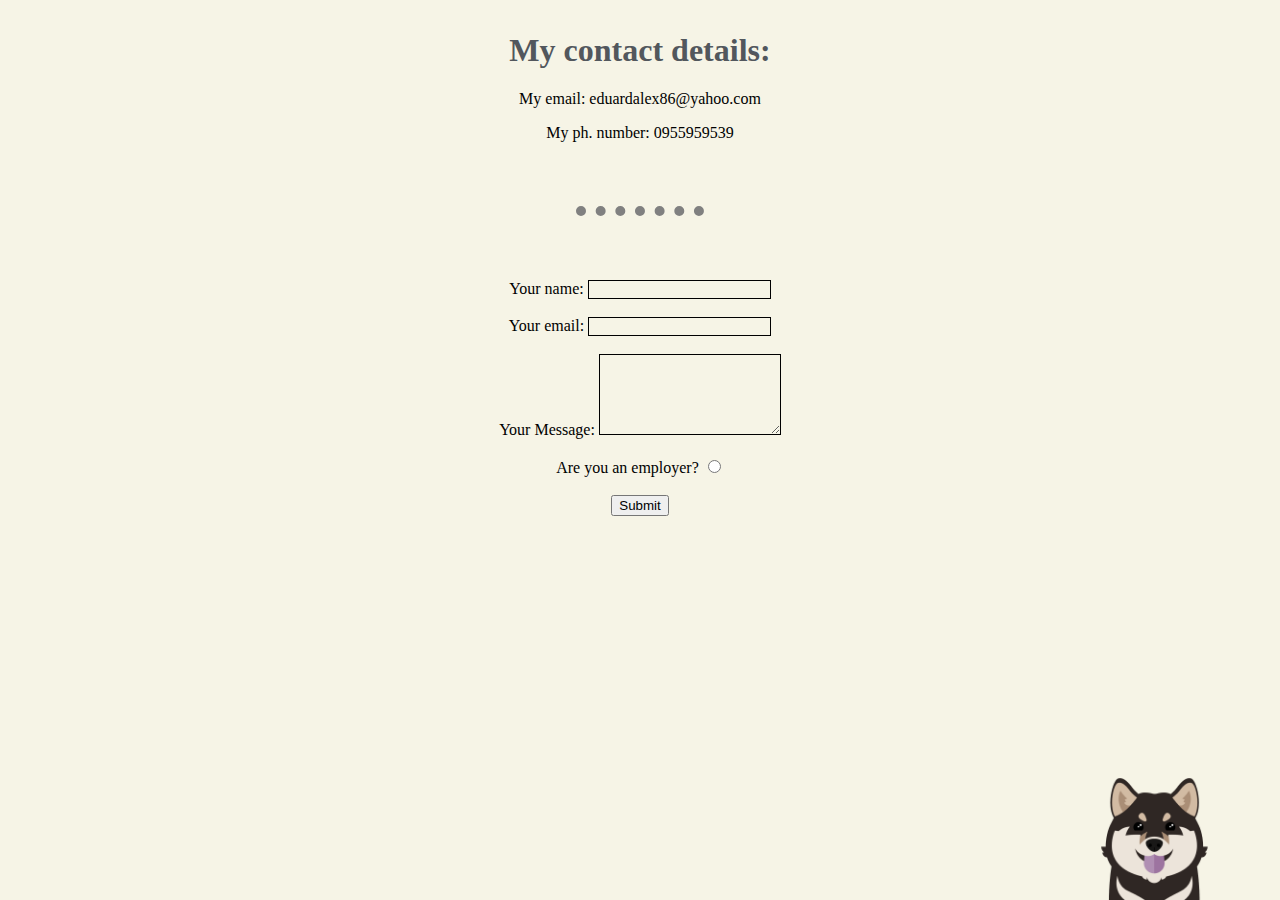
==== contact-me.html @ df68b00d "Add files via upload" ====
<!DOCTYPE html>
<html lang="en">
<head>
    <meta charset="UTF-8">
    <meta name="viewport" content="width=device-width, initial-scale=1.0">
    <title>Document</title>
    <link rel="stylesheet" href="styles1.css">
</head>
<body>
    <h1 id="grey"> My contact details:</h1>
    <p>My email: eduardalex86@yahoo.com</p>
    <p>My ph. number: 0955959539</p>
<hr>
<div class="form">
    <form action="mailto:eduardalex86@yahoo.com" method="POST" enctype="text/plain">
        <label for="name">Your name:</label>
        <input type="text" id="name" name="yourName"><br><br>
        <label for="email">Your email:</label>
        <input type="email" id="email" name="yourEmail"><br><br>
        <label for="message">Your Message:</label>
        <textarea name="yourMessage" id="message" cols="20" rows="5"></textarea><br><br>
        <label > Are you an employer?</label>
        <input type="radio"><br><br>
        <input type="submit">
    </form>
</div>

<img class="doggo" src="doggo.png" alt="doggo">

</body>
</html>
---- styles1.css ----
body {
    background-color: #f6f4e6;
    margin: 0;
    text-align: center;
}
hr {
    border-style: none;
    border-top-style: dotted;
    border-color: grey;
    border-width: 10px;
    width: 10%;
    margin-top: 4rem;
    margin-bottom: 4rem;
}
#grey {
    color: #52575d;
    margin-top: 2rem;
}

.form {
    margin-top: 3rem;
}

.form form #name {
    background-color:   #f6f4e6;
    border:1px solid black;
}

.form form #email {
    background-color:   #f6f4e6;
    border:1px solid black;
}

.form form #message {
    background-color:   #f6f4e6;
    border:1px solid black;
}

.doggo {
    width: 15%;
    position: fixed;
    bottom: 0;
    right: 30px;
}
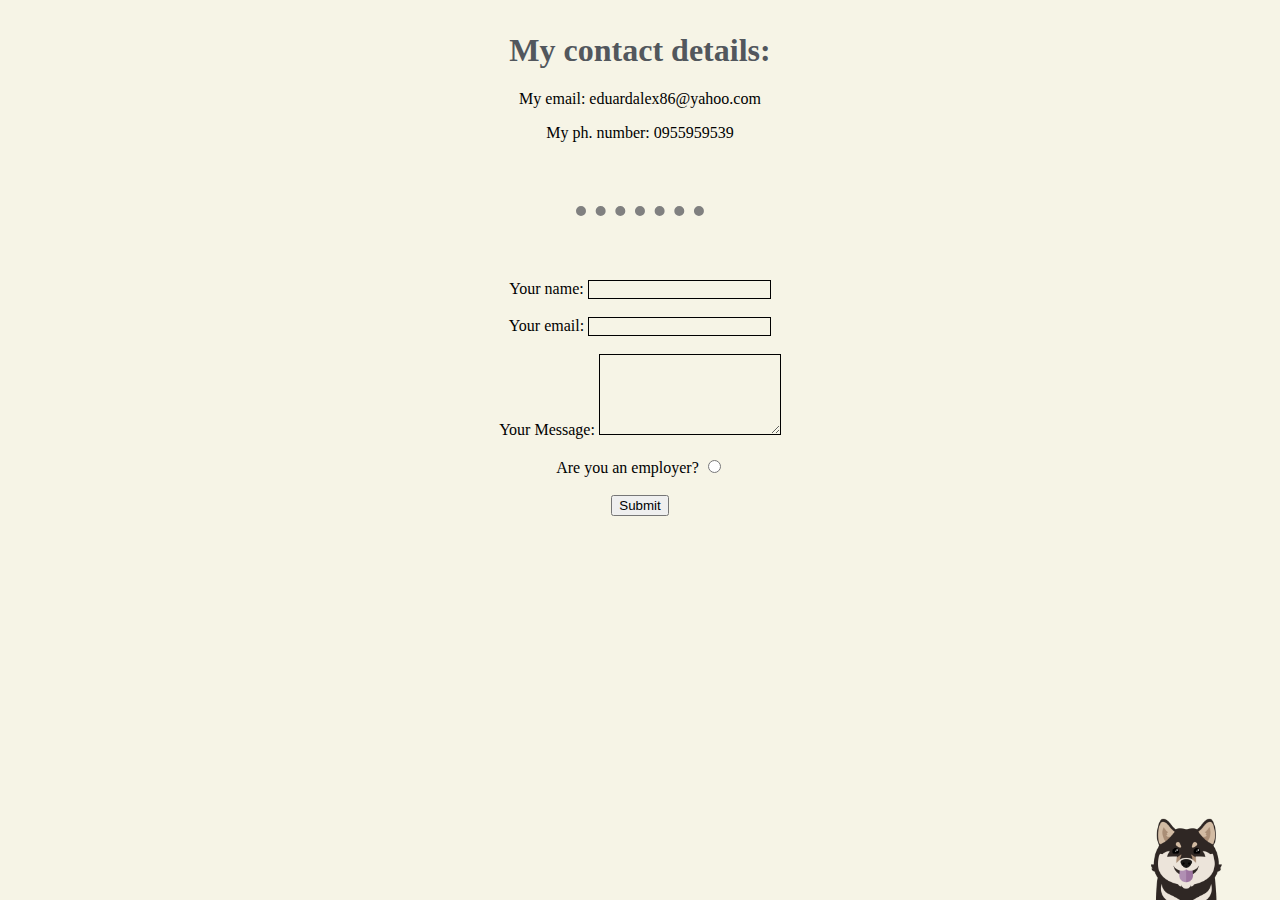
==== commit 128d2d0c: "Add files via upload" ====
--- a/contact-me.html
+++ b/contact-me.html
@@ -25,7 +25,7 @@
     </form>
 </div>
 
-<img class="doggo" src="doggo.png" alt="doggo">
+<img id="doggo" src="doggo.png" alt="doggo">
 
 </body>
 </html> --- a/styles1.css
+++ b/styles1.css
@@ -36,9 +36,9 @@
     border:1px solid black;
 }
 
-.doggo {
-    width: 15%;
+#doggo {
+    width: 10%;
     position: fixed;
     bottom: 0;
-    right: 30px;
+    right: 1.875rem;
 }
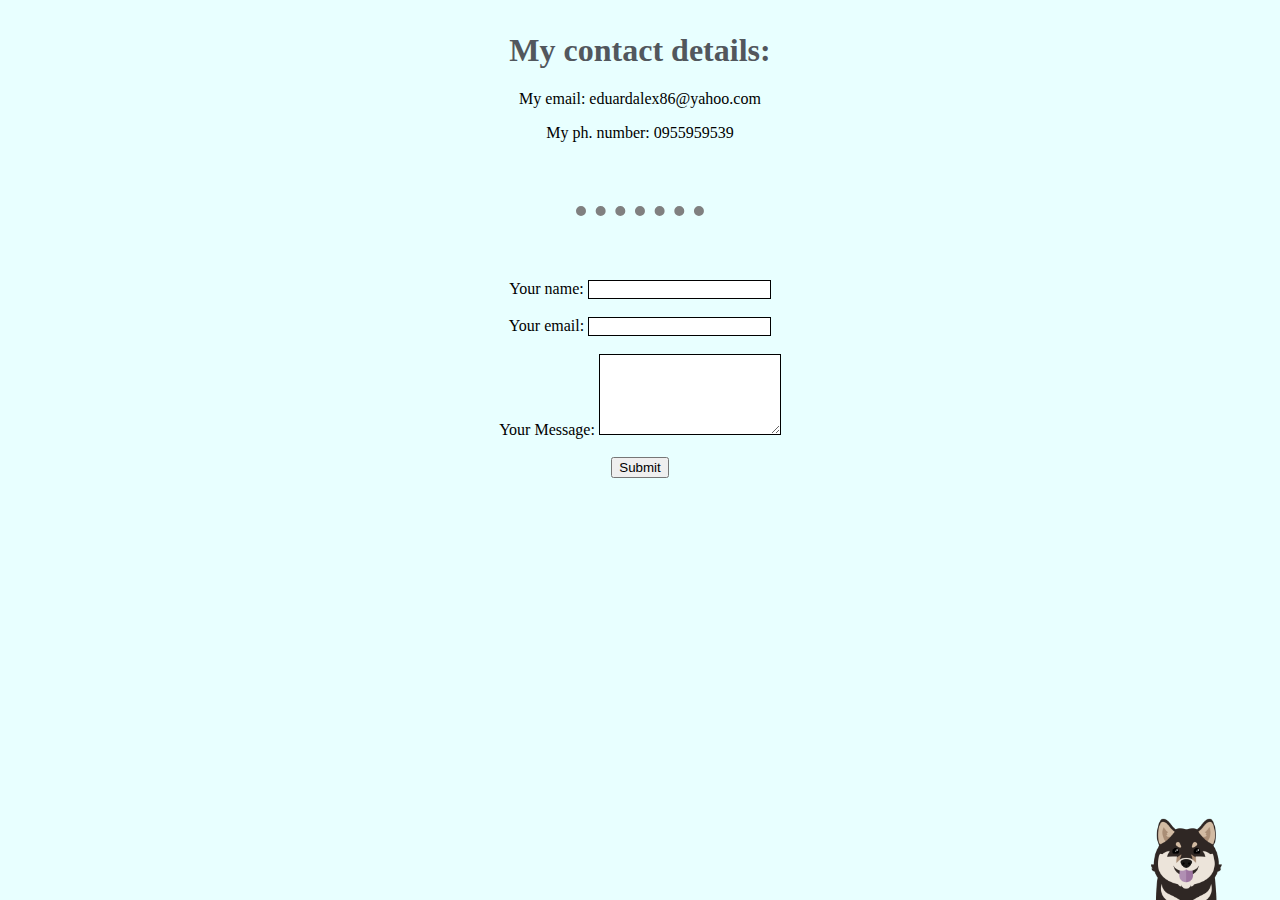
==== commit 417316bc: "Add files via upload" ====
--- a/contact-me.html
+++ b/contact-me.html
@@ -19,13 +19,11 @@
         <input type="email" id="email" name="yourEmail"><br><br>
         <label for="message">Your Message:</label>
         <textarea name="yourMessage" id="message" cols="20" rows="5"></textarea><br><br>
-        <label > Are you an employer?</label>
-        <input type="radio"><br><br>
         <input type="submit">
     </form>
 </div>
 
-<img id="doggo" src="doggo.png" alt="doggo">
+<img id="doggo" src="images/doggo.png" alt="doggo">
 
 </body>
 </html> --- a/styles1.css
+++ b/styles1.css
@@ -1,5 +1,5 @@
 body {
-    background-color: #f6f4e6;
+    background-color:#e8ffff;
     margin: 0;
     text-align: center;
 }
@@ -22,17 +22,17 @@
 }
 
 .form form #name {
-    background-color:   #f6f4e6;
+    background-color:  white;
     border:1px solid black;
 }
 
 .form form #email {
-    background-color:   #f6f4e6;
+    background-color:   white;
     border:1px solid black;
 }
 
 .form form #message {
-    background-color:   #f6f4e6;
+    background-color:  white;
     border:1px solid black;
 }
 
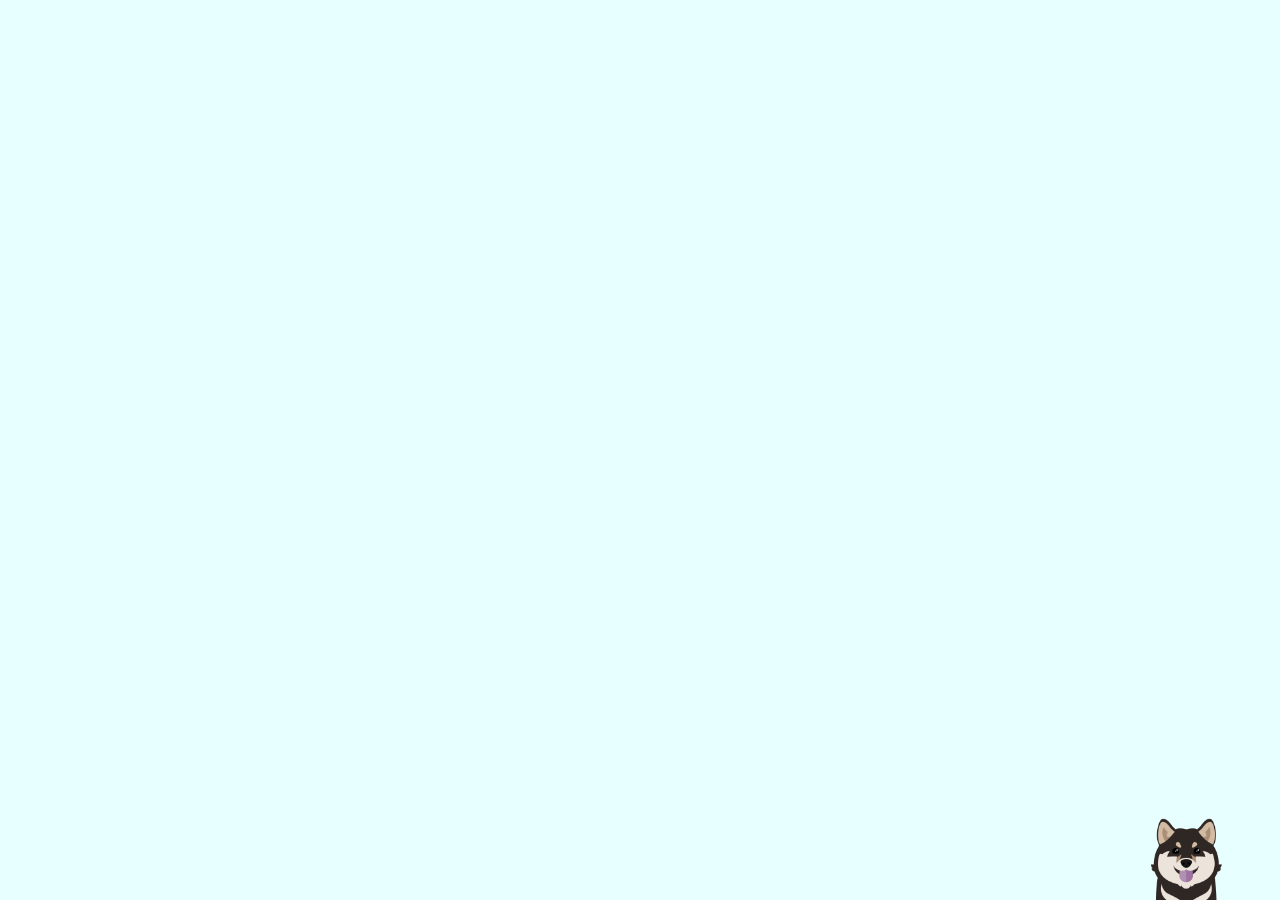
==== commit 86bfbbec: "Stash" ====
--- a/contact-me.html
+++ b/contact-me.html
@@ -7,23 +7,12 @@
     <link rel="stylesheet" href="styles1.css">
 </head>
 <body>
-    <h1 id="grey"> My contact details:</h1>
-    <p>My email: eduardalex86@yahoo.com</p>
-    <p>My ph. number: 0955959539</p>
-<hr>
-<div class="form">
-    <form action="mailto:eduardalex86@yahoo.com" method="POST" enctype="text/plain">
-        <label for="name">Your name:</label>
-        <input type="text" id="name" name="yourName"><br><br>
-        <label for="email">Your email:</label>
-        <input type="email" id="email" name="yourEmail"><br><br>
-        <label for="message">Your Message:</label>
-        <textarea name="yourMessage" id="message" cols="20" rows="5"></textarea><br><br>
-        <input type="submit">
-    </form>
-</div>
+
+<secion>
+<div><img src="/images/323232.png" alt=""></div>
+</secion>
 
 <img id="doggo" src="images/doggo.png" alt="doggo">
 
 </body>
-</html> +</html> 
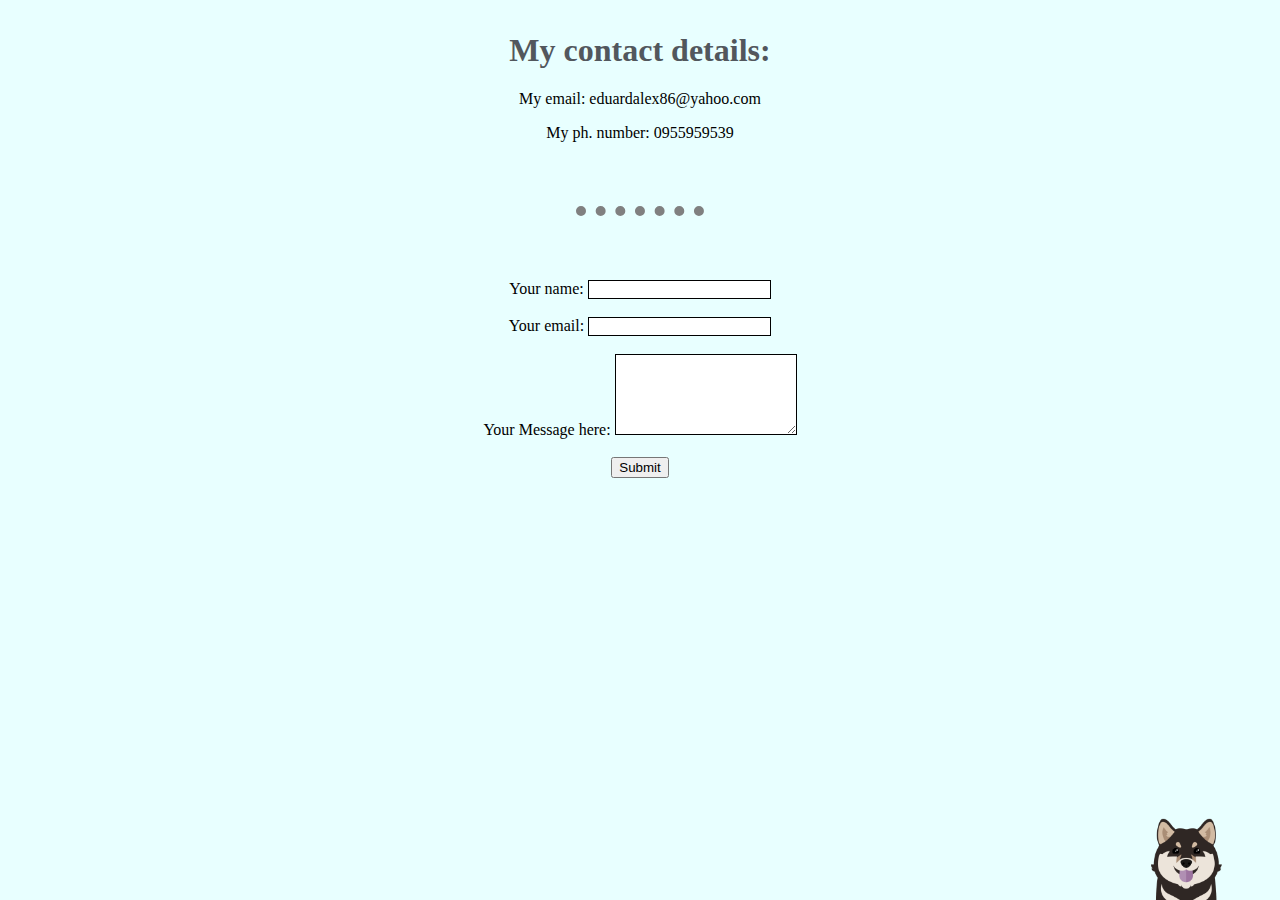
==== commit 249f0df1: "Repair" ====
--- a/contact-me.html
+++ b/contact-me.html
@@ -7,10 +7,21 @@
     <link rel="stylesheet" href="styles1.css">
 </head>
 <body>
-
-<secion>
-<div><img src="/images/323232.png" alt=""></div>
-</secion>
+    <h1 id="grey"> My contact details:</h1>
+    <p>My email: eduardalex86@yahoo.com</p>
+    <p>My ph. number: 0955959539</p>
+<hr>
+<div class="form">
+    <form action="mailto:eduardalex86@yahoo.com" method="POST" enctype="text/plain">
+        <label for="name">Your name:</label>
+        <input type="text" id="name" name="yourName"><br><br>
+        <label for="email">Your email:</label>
+        <input type="email" id="email" name="yourEmail"><br><br>
+        <label for="message">Your Message here:</label>
+        <textarea name="yourMessage" id="message" cols="20" rows="5"></textarea><br><br>
+        <input type="submit">
+    </form>
+</div>
 
 <img id="doggo" src="images/doggo.png" alt="doggo">
 
